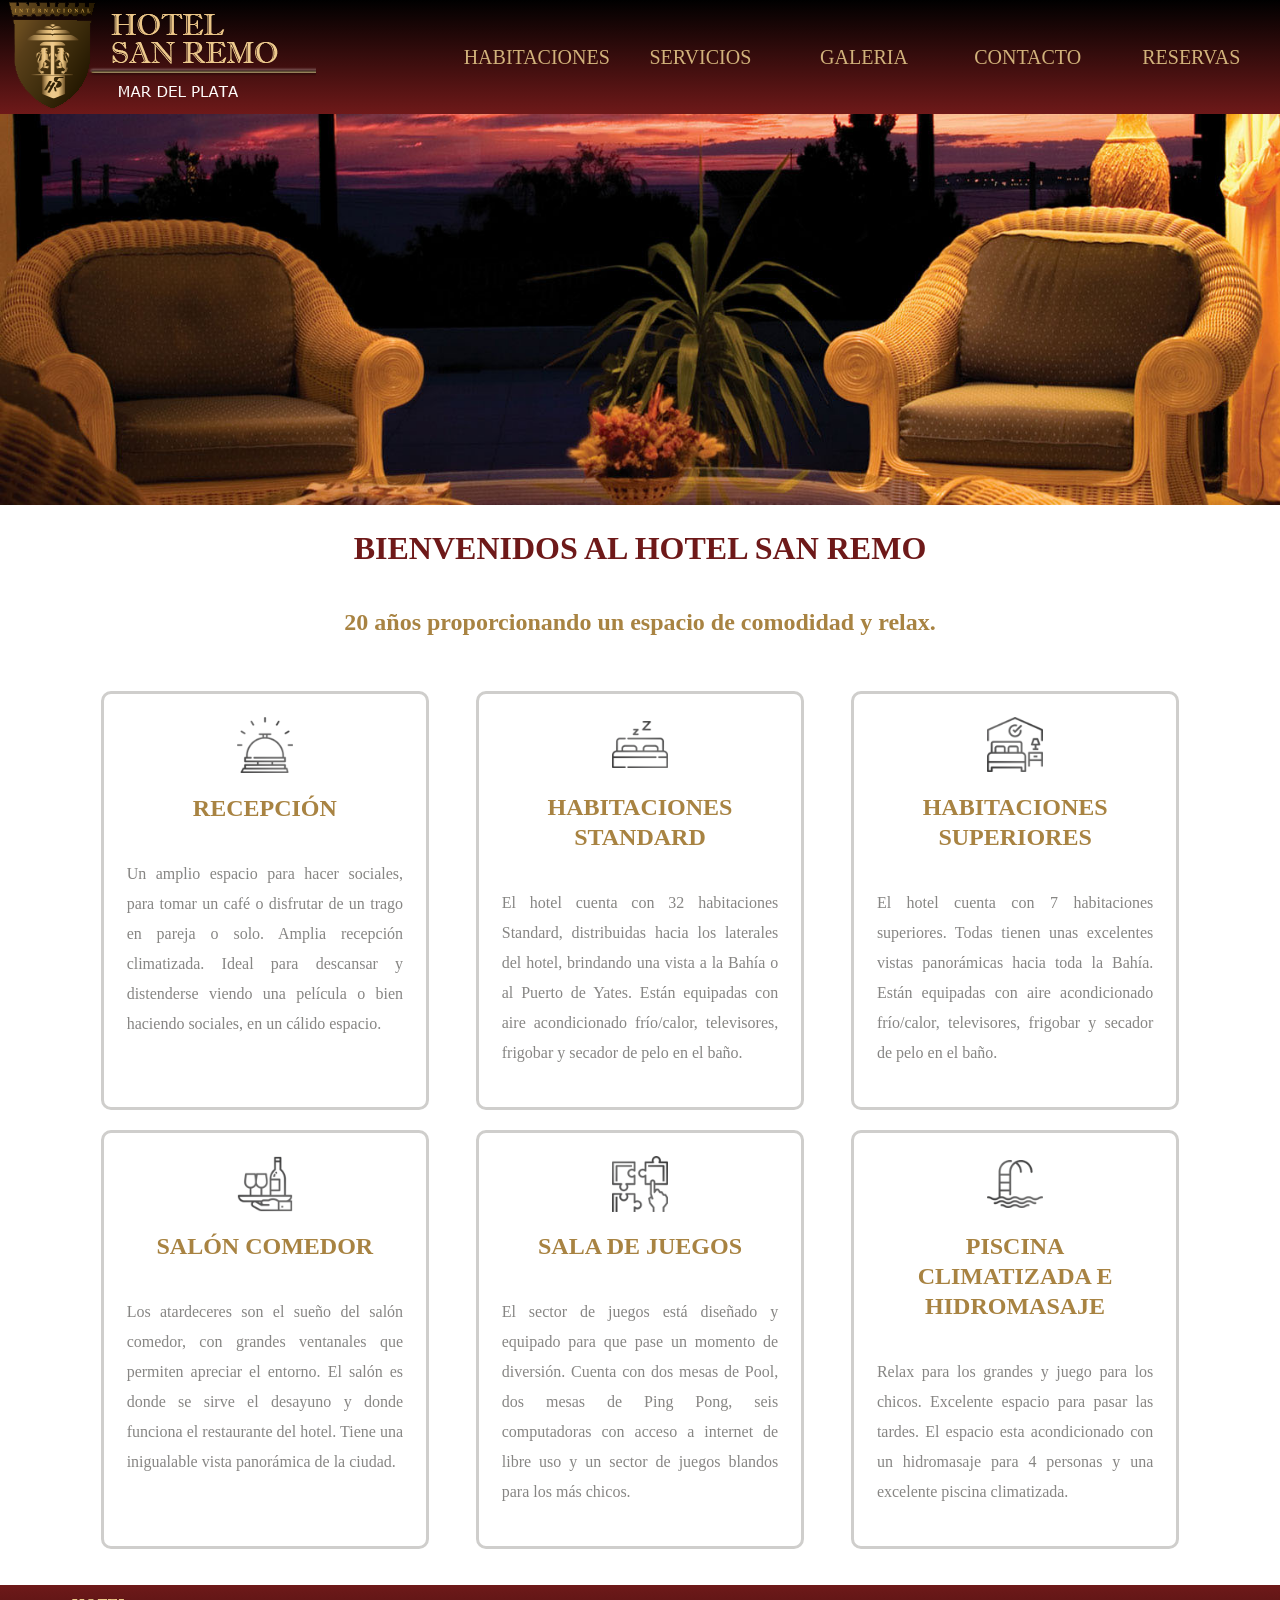
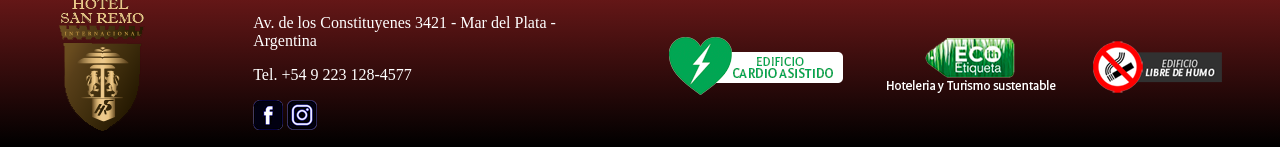
==== index.html @ 0eb79a55 "Add files via upload" ====
<!DOCTYPE html>
<html lang="es">
 <head>
   <title>Hotel San Remo</title> 
   <meta charset="utf-8">
   <meta name="viewport" content="width=device-width, initial-scale=1.0">
   <link rel="icon" href="favicon.ico" type="image/ico">
   <link href = "sanremo.css" rel = "stylesheet" type = "text/css"/> 
 </head> 
	<body>
	
		<header>
		
			<div class="logo">
			<a href="index.html" title="Página principal">
				<img src="imagenes/logo.png" alt="logo">
			</a>
			</div>
			
			<nav>
			<a href="hab.html" title="Donde te podes hospedar">HABITACIONES</a>
			<a href="#" title="Qué ofrecemos">SERVICIOS</a>
			<a href="#" title="Algunas fotos...">GALERIA</a>
			<a href="#" title="Comunicate con nosotros">CONTACTO</a>
			<a href="#" title="Experimentá el mejor hotel">RESERVAS</a>
			</nav>
			
		</header>
		
	<div class="foto">
		<img src="imagenes/slider/3.jpg" alt="instalaciones">
	</div>
	
		<main>
		
			<h1>BIENVENIDOS AL HOTEL SAN REMO</h1>
			<h2>20 años proporcionando un espacio de comodidad y relax.</h2>
			
			<div class="padre">
					<div class="hijo">
						<img src="imagenes/iconos/recepcion.png" alt="campana">
						<h2>RECEPCIÓN</h2>
						<p>Un amplio espacio para hacer sociales, para tomar un café
						o disfrutar de un trago en pareja o solo. Amplia recepción
						climatizada. Ideal para descansar y distenderse viendo una 
						película o bien haciendo sociales, en un cálido espacio.</p>
					</div>
					<div class="hijo">
						<img src="imagenes/iconos/hab_std.png" alt="habitacion standard">
						<h2>HABITACIONES STANDARD</h2>
						<p>El hotel cuenta con 32 habitaciones Standard, distribuidas hacia
						los laterales del hotel, brindando una vista a la Bahía o al Puerto 
						de Yates. Están equipadas con aire acondicionado frío/calor, 
						televisores, frigobar y secador de pelo en el baño.</p>
					</div>
					<div class="hijo">
						<img src="imagenes/iconos/hab_sup.png" alt="habitacion superior">
						<h2>HABITACIONES SUPERIORES</h2>
						<p>El hotel cuenta con 7 habitaciones superiores. Todas tienen unas
						excelentes vistas panorámicas hacia toda la Bahía. Están equipadas 
						con aire acondicionado frío/calor, televisores, frigobar y secador
						de pelo en el baño.</p>
					</div>
					<div class="hijo">
						<img src="imagenes/iconos/salon.png" alt="comedor">
						<h2>SALÓN COMEDOR</h2>
						<p>Los atardeceres son el sueño del salón comedor, con grandes
						ventanales que permiten apreciar el entorno. El salón es donde 
						se sirve el desayuno y donde funciona el restaurante del hotel.
						Tiene una inigualable vista panorámica de la ciudad.</p>
					</div>
					<div class="hijo">
						<img src="imagenes/iconos/juegos.png" alt="juegos">
						<h2>SALA DE JUEGOS</h2>
						<p>El sector de juegos está diseñado y equipado para que pase 
						un momento de diversión. Cuenta con dos mesas de Pool, dos mesas
						de Ping Pong, seis computadoras con acceso a internet de libre 
						uso y un sector de juegos blandos para los más chicos.</p>
					</div>
					<div class="hijo">
						<img src="imagenes/iconos/piscina.png" alt="piscina">
						<h2>PISCINA CLIMATIZADA E HIDROMASAJE</h2>
						<p>Relax para los grandes y juego para los chicos. Excelente espacio
						para pasar las tardes. El espacio esta acondicionado con un 
						hidromasaje para 4 personas y una excelente piscina climatizada.</p>
					</div>
		</main>
		
		<footer>
		
			<div class="logo2">
			<img src="imagenes/logo_footer.png" alt="logo 2">
			</div>
			
			<div class="contacto">
			<p>Av. de los Constituyenes 3421 - Mar del Plata - Argentina</p>
			<p>Tel. +54 9 223 128-4577</p>
			<a href="https://www.facebook.com/" title="facebook" target="_blank"><img src="imagenes/iconos/facebook.png" alt="facebook"></a>
			<a href="https://www.instagram.com/" title="instagram" target="_blank"><img src="imagenes/iconos/instagram.png" alt="instagram"></a>
			</div>
			
			<div class="caracteristicas">
			<img src="imagenes/iconos/cardio.png" alt="cardio asistido">
			<img src="imagenes/iconos/eco.png" alt="eco etiqueta">
			<img src="imagenes/iconos/libre.png" alt="libre de humo">
			</div>
			
		</footer>
	</body>
 </html>
---- sanremo.css ----
body{
	margin:0;
}

header{
	display:flex;
	width:100%;
    height:auto;
	background:linear-gradient(#000000, #6e1919);
	justify-content:space-between;
	align-items:center;
}

.logo{
	width:15%;
	height:auto;
}

nav{
	display:flex;
	width:65%;
	height:auto;
	justify-content:space-evenly;
}

nav a:link, nav a:visited{
	font-size:20px;
	text-decoration:none;
	color:#d1b27b;
	display:flex;
	width:18%;
	height:40px;
	justify-content:center;
    align-items:center;
	transition:all 0.5s;
}

nav a:hover{
	background-color:#a88342;
	color:white;
	font-size:21px;
	border-radius:5px;
	height:40px;
}


.foto img{
	width:100%;
	height:auto;
}


main{
	display:flex;
	flex:wrap;
	width:100%;
    height:auto;
	flex-direction:column;
    align-items:center;
}

h1{
	color:#6e1919;
}


.padre{
	display:flex;
	width:90%;
    height:auto;
	flex-wrap:wrap;
    justify-content:space-evenly;
	padding:2%;
}

.hijo{
	display:flex;
	flex-direction:column;
	align-items:center;
	width:24%;
    height:auto;
	border:solid;
	border-color:#cfcecc;
	border-radius:10px;
	padding:2%;
	margin:10px;
	color:#878684;
	line-height:30px;
	text-align:justify;
}
.hijo img{
	width:20%;
	height:auto;
}

.hijo h2{
	text-align:center;
	line-height:30px;
	color:#a88342;
}

h2{
	color:#a88342;
}

footer{
	display:flex;
	width:100%;
    height:auto;
	justify-content: space-evenly;
    align-items:center;
	background:linear-gradient(#6e1919, #000000);

}

.logo2{
	width:12%;
    height:auto;
	margin:10px;
}

.contacto{
	width:28%;
	height:auto;
	color:white;
}

.caracteristicas{
	display:flex;
	width:46%;
	height:auto;	
	justify-content:space-around;
}



@media screen and (max-width:1000px){

	header{
		flex-direction:column;
		align-items:center;
	}

	.logo{
		width:80%;
	}
	
	nav{
		flex-direction:column;
		align-items:center;
	}
	
	nav a:link{
		width:95%;
		margin:10px;
		height:25px;
	}

	
	
	main{
		width:100%;
		align-items: center;
		text-align:center;
	}
	
	.padre{
			width:98%;
			height:auto;
	}
	
	.hijo{
		width:98%;
		height:auto;
		padding:2%;
	}

	
	h1{
		font-size:30px;
	}
	h2{
		font-size:24px;
	}
	
	p{
		font-size:20px;
	}
	

	
	footer{
		flex-direction:column;
		align-items:center;
	}
	
	.logo2{
		width:30%;
		height:auto;
	}
	
	.contacto{
		display:flex;
		width:75%;
		height:auto;
		align-items:center;
		margin-bottom:20px;
		justify-content:center;
		flex-direction: column;
	}
	
	.contacto p{
		font-size:25px;
	}
	
	.contacto img{
		width:100%;
		height:50px;
	}
	
	.caracteristicas{
		display:flex;
		width:98%;
		margin-bottom:20px;
		height:auto;
		flex-direction: column;
		align-items: center;
		padding:2%;
	}
}
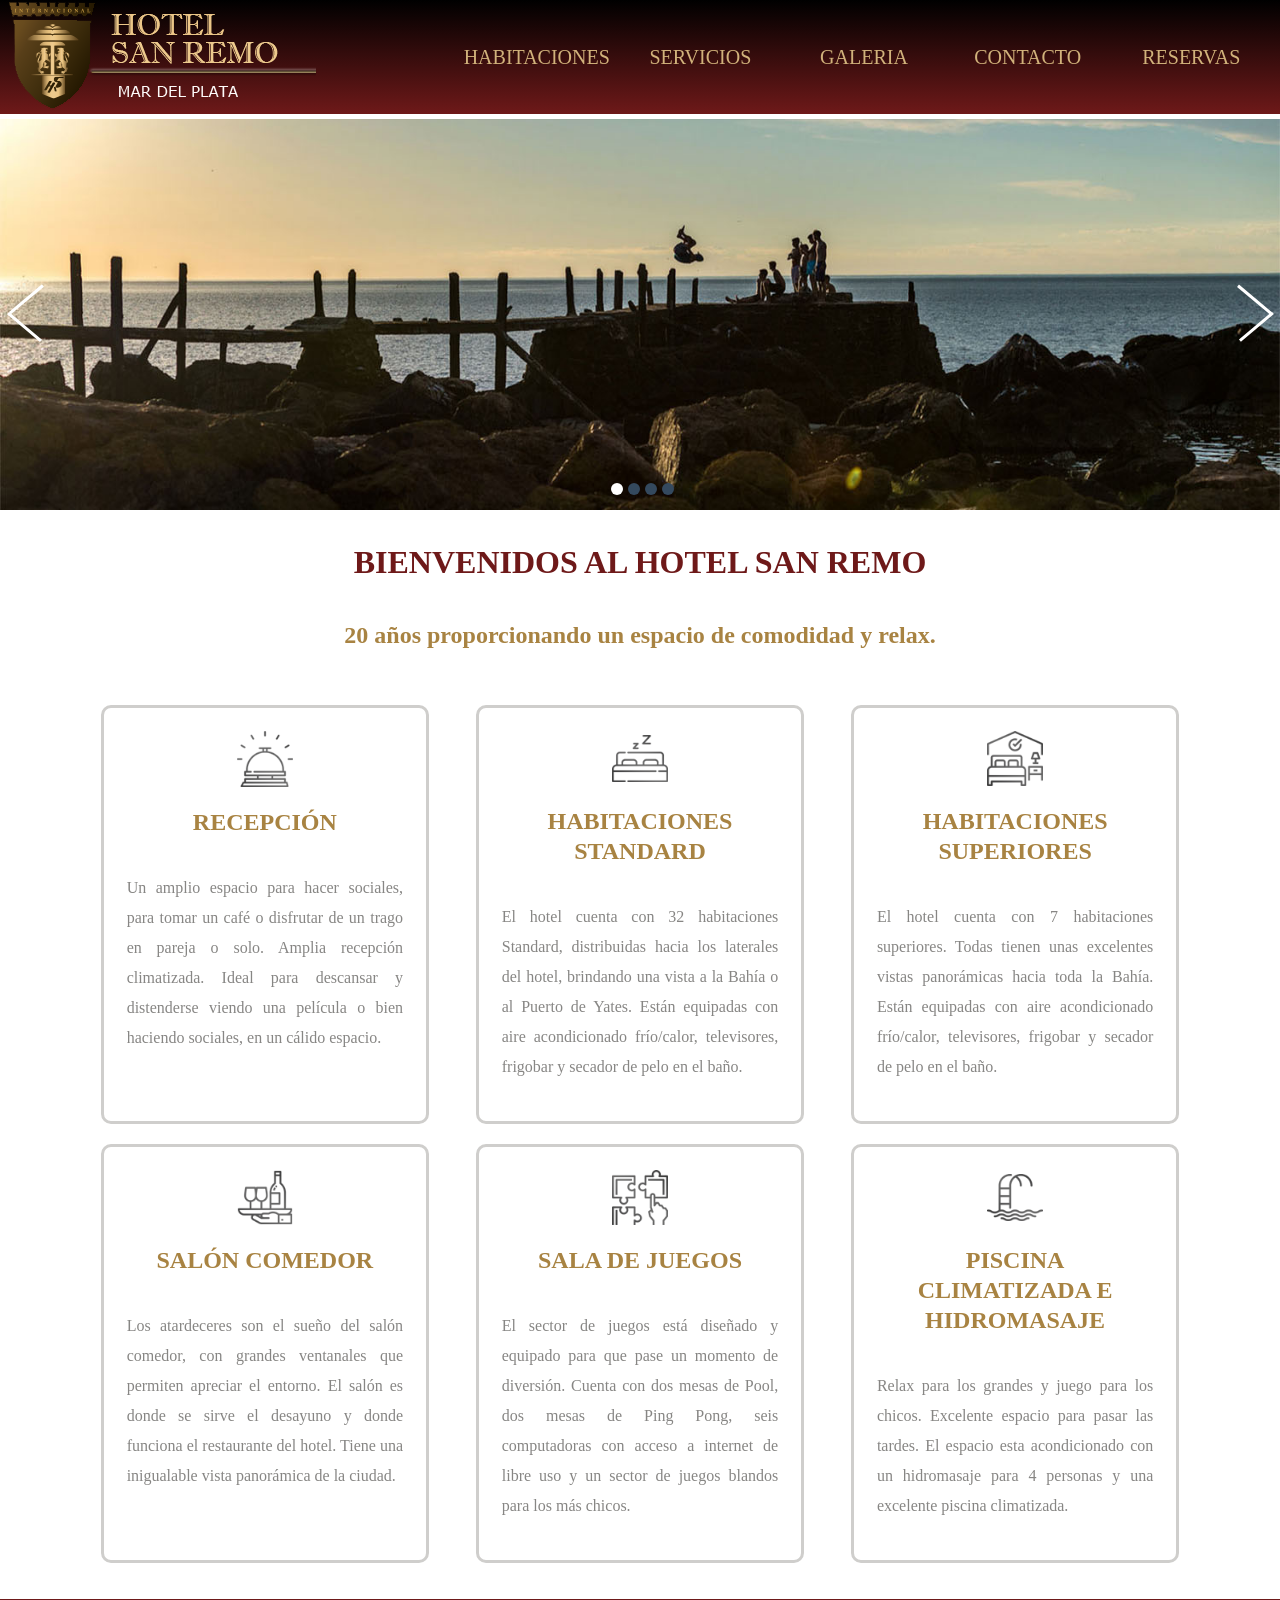
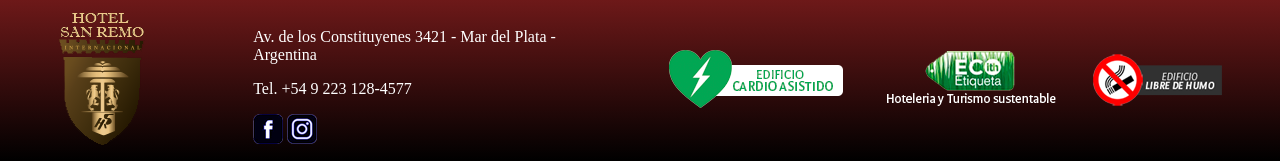
==== commit 4a0544ce: "Add files via upload" ====
--- a/index.html
+++ b/index.html
@@ -6,6 +6,12 @@
    <meta name="viewport" content="width=device-width, initial-scale=1.0">
    <link rel="icon" href="favicon.ico" type="image/ico">
    <link href = "sanremo.css" rel = "stylesheet" type = "text/css"/> 
+   
+   <!-- Start WOWSlider.com HEAD section -->
+<link rel="stylesheet" type="text/css" href="engine1/style.css" />
+<script type="text/javascript" src="engine1/jquery.js"></script>
+<!-- End WOWSlider.com HEAD section -->
+
  </head> 
 	<body>
 	
@@ -27,9 +33,32 @@
 			
 		</header>
 		
-	<div class="foto">
-		<img src="imagenes/slider/3.jpg" alt="instalaciones">
+		
+	<!-- Start WOWSlider.com BODY section -->
+	<div id="wowslider-container1">
+	<div class="ws_images">
+		<ul>
+			<li><img src="data1/images/1.jpg" alt="" title="" id="wows1_0"/></li>
+			<li><img src="data1/images/2.jpg" alt="" title="" id="wows1_1"/></li>
+			<li><img src="data1/images/3.jpg" alt="" title="" id="wows1_2"/></li>
+			<li><img src="data1/images/4.jpg" alt="" title="" id="wows1_3"/></li>
+		</ul>
 	</div>
+		<div class="ws_bullets">
+		<div>
+			<a href="#" title=""><span><img src="data1/tooltips/1.jpg" alt=""/>1</span></a>
+			<a href="#" title=""><span><img src="data1/tooltips/2.jpg" alt=""/>2</span></a>
+			<a href="#" title=""><span><img src="data1/tooltips/3.jpg" alt=""/>3</span></a>
+			<a href="#" title=""><span><img src="data1/tooltips/4.jpg" alt=""/>4</span></a>
+		</div>
+		</div>
+		<div class="ws_script" style="position:absolute;left:-99%"><a href="http://wowslider.net">wow slider</a> by WOWSlider.com v9.0</div>
+	<div class="ws_shadow"></div>
+	</div>	
+	<script type="text/javascript" src="engine1/wowslider.js"></script>
+	<script type="text/javascript" src="engine1/script.js"></script>
+	<!-- End WOWSlider.com BODY section -->
+		
 	
 		<main>
 		
--- a/sanremo.css
+++ b/sanremo.css
@@ -44,12 +44,6 @@
 }
 
 
-.foto img{
-	width:100%;
-	height:auto;
-}
-
-
 main{
 	display:flex;
 	flex:wrap;
@@ -58,6 +52,7 @@
 	flex-direction:column;
     align-items:center;
 }
+
 
 h1{
 	color:#6e1919;
--- a/engine1/style.css
+++ b/engine1/style.css
@@ -0,0 +1,476 @@
+/*
+ *	generated by WOW Slider 9.0
+ *	template Stream
+ */
+@import url(https://fonts.googleapis.com/css?family=PT+Sans&subset=latin,latin-ext);
+#wowslider-container1 { 
+	display: table;
+	zoom: 1; 
+	position: relative;
+	width: 100%;
+	max-width: 100%;
+	max-height:458px;
+	margin:5px auto 12.5px;
+	z-index:90;
+	text-align:left; /* reset align=center */
+	font-size: 10px;
+	text-shadow: none; /* fix some user styles */
+
+	/* reset box-sizing (to boostrap friendly) */
+	-webkit-box-sizing: content-box;
+	-moz-box-sizing: content-box;
+	box-sizing: content-box; 
+}
+* html #wowslider-container1{ width:1500px }
+#wowslider-container1 .ws_images ul{
+	position:relative;
+	width: 10000%; 
+	height:100%;
+	left:0;
+	list-style:none;
+	margin:0;
+	padding:0;
+	border-spacing:0;
+	overflow: visible;
+	/*table-layout:fixed;*/
+}
+#wowslider-container1 .ws_images ul li{
+	position: relative;
+	width:1%;
+	height:100%;
+	line-height:0; /*opera*/
+	overflow: hidden;
+	float:left;
+	/*font-size:0;*/
+	padding:0 0 0 0 !important;
+	margin:0 0 0 0 !important;
+}
+
+#wowslider-container1 .ws_images{
+	position: relative;
+	left:0;
+	top:0;
+	height:100%;
+	max-height:458px;
+	max-width: 100%;
+	vertical-align: top;
+	border:none;
+	overflow: hidden;
+}
+#wowslider-container1 .ws_images ul a{
+	width:100%;
+	height:100%;
+	max-height:458px;
+	display:block;
+	color:transparent;
+}
+#wowslider-container1 img{
+	max-width: none !important;
+}
+#wowslider-container1 .ws_images .ws_list img,
+#wowslider-container1 .ws_images > div > img{
+	width:100%;
+	border:none 0;
+	max-width: none;
+	padding:0;
+	margin:0;
+}
+#wowslider-container1 .ws_images > div > img {
+	max-height:458px;
+}
+
+#wowslider-container1 .ws_images iframe {
+	position: absolute;
+	z-index: -1;
+}
+
+#wowslider-container1 .ws-title > div {
+	display: inline-block !important;
+}
+
+#wowslider-container1 a{ 
+	text-decoration: none; 
+	outline: none; 
+	border: none; 
+}
+
+#wowslider-container1  .ws_bullets { 
+	float: left;
+	position:absolute;
+	z-index:70;
+}
+#wowslider-container1  .ws_bullets div{
+	position:relative;
+	float:left;
+	font-size: 0px;
+}
+/* compatibility with Joomla styles */
+#wowslider-container1  .ws_bullets a {
+	line-height: 0;
+}
+
+#wowslider-container1  .ws_script{
+	display:none;
+}
+#wowslider-container1 sound, 
+#wowslider-container1 object{
+	position:absolute;
+}
+
+/* prevent some of users reset styles */
+#wowslider-container1 .ws_effect {
+	position: static;
+	width: 100%;
+	height: 100%;
+}
+
+#wowslider-container1 .ws_photoItem {
+	border: 2em solid #fff;
+	margin-left: -2em;
+	margin-top: -2em;
+}
+#wowslider-container1 .ws_cube_side {
+	background: #A6A5A9;
+}
+
+
+#wowslider-container1.ws_gestures {
+	cursor: -webkit-grab;
+	cursor: -moz-grab;
+	cursor: url("[data-uri]"), move;
+}
+#wowslider-container1.ws_gestures.ws_grabbing {
+	cursor: -webkit-grabbing;
+	cursor: -moz-grabbing;
+	cursor: url("[data-uri]"), move;
+}
+
+/* hide controls when video start play */
+#wowslider-container1.ws_video_playing .ws_bullets,
+#wowslider-container1.ws_video_playing .ws_fullscreen,
+#wowslider-container1.ws_video_playing .ws_next,
+#wowslider-container1.ws_video_playing .ws_prev {
+	display: none;
+}
+
+
+/* youtube/vimeo buttons */
+#wowslider-container1 .ws_video_btn {
+	position: absolute;
+	display: none;
+	cursor: pointer;
+	top: 0;
+	left: 0;
+	width: 100%;
+	height: 100%;
+	z-index: 55;
+}
+#wowslider-container1 .ws_video_btn.ws_youtube,
+#wowslider-container1 .ws_video_btn.ws_vimeo {
+	display: block;
+}
+#wowslider-container1 .ws_video_btn div {
+	position: absolute;
+	background-image: url(./playvideo.png);
+	background-size: 200%;
+	top: 50%;
+	left: 50%;
+	width: 7em;
+	height: 5em;
+	margin-left: -3.5em;
+	margin-top: -2.5em;
+}
+#wowslider-container1 .ws_video_btn.ws_youtube div {
+	background-position: 0 0;
+}
+#wowslider-container1 .ws_video_btn.ws_youtube:hover div {
+	background-position: 100% 0;
+}
+#wowslider-container1 .ws_video_btn.ws_vimeo div {
+	background-position: 0 100%;
+}
+#wowslider-container1 .ws_video_btn.ws_vimeo:hover div {
+	background-position: 100% 100%;
+}
+
+#wowslider-container1 .ws_playpause.ws_hide {
+	display: none !important;
+}
+#wowslider-container1  .ws_bullets { 
+	padding: 15px 0; 
+}
+#wowslider-container1 .ws_bullets a { 
+	width:12px;
+	height:12px;
+	border-radius: 50%;
+	background: #34495E;
+	float: left; 
+	text-indent: -4000px; 
+	position:relative;
+	margin-left:5px;
+	color:transparent;
+}
+#wowslider-container1 .ws_bullets a.ws_selbull{
+	background: #ffffff;
+	color:#ffffff;
+}
+#wowslider-container1 a.ws_next, #wowslider-container1 a.ws_prev {
+	position: absolute;
+	top: 50%;
+	height: 7em;
+	margin-top: -3.5em;
+	width: 5em;
+	z-index: 60;
+}
+#wowslider-container1 a.ws_next{
+	right:0;
+}
+
+#wowslider-container1 a.ws_next span i:after,
+#wowslider-container1 a.ws_next span b:after,
+#wowslider-container1 a.ws_next span i:before,
+#wowslider-container1 a.ws_next span b:before,
+#wowslider-container1 a.ws_prev span i:after,
+#wowslider-container1 a.ws_prev span b:after,
+#wowslider-container1 a.ws_prev span i:before,
+#wowslider-container1 a.ws_prev span b:before{
+	content: '';
+	position: absolute;
+	width: 100%;
+	height: .3em;
+	background: #ffffff;
+	top: 3.2em;
+	-webkit-transition: .3s all ease-in-out;
+	transition: .3s all ease-in-out;
+
+	/* Fix  */
+	-webkit-backface-visibility: hidden;
+	backface-visibility: hidden;
+	outline: 1px solid transparent;
+}
+#wowslider-container1 a.ws_next span b:after,
+#wowslider-container1 a.ws_next span b:before,
+#wowslider-container1 a.ws_prev span b:after,
+#wowslider-container1 a.ws_prev span b:before{
+	background: #34495E;
+	width: 0;
+}
+#wowslider-container1 a.ws_next span i:after,
+#wowslider-container1 a.ws_next span b:after,
+#wowslider-container1 a.ws_prev span i:after,
+#wowslider-container1 a.ws_prev span b:after{
+	-webkit-transform: rotate(40deg);
+	-ms-transform: rotate(40deg);
+	transform: rotate(40deg);
+}
+#wowslider-container1 a.ws_next span i:before,
+#wowslider-container1 a.ws_next span b:before,
+#wowslider-container1 a.ws_prev span i:before,
+#wowslider-container1 a.ws_prev span b:before{
+	-webkit-transform: rotate(-40deg);
+	-ms-transform: rotate(-40deg);
+	transform: rotate(-40deg);
+}
+
+#wowslider-container1 a.ws_prev span i:after,
+#wowslider-container1 a.ws_prev span i:before,
+#wowslider-container1 a.ws_prev span b:after,
+#wowslider-container1 a.ws_prev span b:before{
+	-webkit-transform-origin: 0 0;
+	-ms-transform-origin: 0 0;
+	transform-origin: 0 0;
+	left: 1em;
+}
+#wowslider-container1 a.ws_next span i:after,
+#wowslider-container1 a.ws_next span i:before,
+#wowslider-container1 a.ws_next span b:after,
+#wowslider-container1 a.ws_next span b:before{
+	-webkit-transform-origin: 100% 0;
+	-ms-transform-origin: 100% 0;
+	transform-origin: 100% 0;
+	right: 1em;
+}
+
+#wowslider-container1 a.ws_next:hover span i:before,
+#wowslider-container1 a.ws_next:hover span b:before,
+#wowslider-container1 a.ws_prev:hover span i:before,
+#wowslider-container1 a.ws_prev:hover span b:before{
+	-webkit-transform: rotate(-30deg);
+	-ms-transform: rotate(-30deg);
+	transform: rotate(-30deg);
+}
+#wowslider-container1 a.ws_next:hover span i:after,
+#wowslider-container1 a.ws_next:hover span b:after,
+#wowslider-container1 a.ws_prev:hover span i:after,
+#wowslider-container1 a.ws_prev:hover span b:after{
+	-webkit-transform: rotate(30deg);
+	-ms-transform: rotate(30deg);
+	transform: rotate(30deg);
+}
+#wowslider-container1 a.ws_prev:hover span b:after,
+#wowslider-container1 a.ws_prev:hover span b:before,
+#wowslider-container1 a.ws_next:hover span b:after,
+#wowslider-container1 a.ws_next:hover span b:before{
+	width:100%;
+}
+
+/*playpause*/
+#wowslider-container1 .ws_playpause {
+    position: absolute;
+    width: 3em;
+    height: 2em;
+    top: 1.5em;
+    left: 0.5em;
+    z-index: 59;
+}
+
+#wowslider-container1 .ws_pause span i, #wowslider-container1 .ws_pause span b{
+	position: absolute;
+  	width: 0.2em;
+  	height: 2em;
+  	background: #ffffff;
+	-webkit-transition: background 300ms ease-in-out;
+	transition: background 300ms ease-in-out;
+}
+
+#wowslider-container1 .ws_pause span i{
+	left: 1.4em;
+}
+
+#wowslider-container1 .ws_pause span b{
+	left: 2.1em;
+}
+
+
+#wowslider-container1 .ws_play span{
+	border: solid transparent;
+	position: absolute;
+  	pointer-events: none;
+	border-left-color: #ffffff;
+	border-width: 10px;
+	top: 0;
+	left: 1.4em;
+	-webkit-transition:  border-left-color 300ms ease-in-out;
+	transition:  border-left-color 300ms ease-in-out;
+}
+
+#wowslider-container1 .ws_pause:hover span i, #wowslider-container1 .ws_pause:hover span b{
+	background: #34495E;
+}
+#wowslider-container1 .ws_play:hover span{
+	border-left-color: #34495E;
+}
+/* bottom center */
+#wowslider-container1  .ws_bullets {
+    bottom: 0px;
+	left:50%;
+}
+#wowslider-container1  .ws_bullets div{
+	left:-50%;
+}
+#wowslider-container1 .ws_bulframe span {
+	visibility: visible;
+	opacity: 1;
+	position: absolute;
+	width: 0;
+	height: 0;
+	border-left: 5px solid transparent;
+	border-right: 5px solid transparent;
+	border-top: 5px solid #ffffff;
+	bottom: -5px;
+	margin-left: -5px;
+	left: 50%;
+}#wowslider-container1 .ws-title{
+	position: absolute;
+	font: 1.8em 'PT Sans', sans-serif;	
+	margin-right:10em;
+	z-index: 50;
+    color: #34495E;
+	background: none;
+	padding: 30px;
+	bottom: 0px;
+	top: auto;
+	opacity: 1;
+}
+#wowslider-container1 .ws-title div,#wowslider-container1 .ws-title span{
+	display:inline-block;
+	background-color:#ffffff;
+}
+#wowslider-container1 .ws-title div{
+	display:block;
+	margin-top:0.5em;
+	font-size: 0.8em;
+	line-height: 1.15em;
+	padding: 5px 20px;
+}
+#wowslider-container1 .ws-title span{
+	font-size: 1.6em;
+	padding: 10px 20px;
+}#wowslider-container1 .ws_images > ul{
+	animation: wsBasic 28s infinite;
+	-moz-animation: wsBasic 28s infinite;
+	-webkit-animation: wsBasic 28s infinite;
+}
+@keyframes wsBasic{0%{left:-0%} 17.86%{left:-0%} 25%{left:-100%} 42.86%{left:-100%} 50%{left:-200%} 67.86%{left:-200%} 75%{left:-300%} 92.86%{left:-300%} }
+@-moz-keyframes wsBasic{0%{left:-0%} 17.86%{left:-0%} 25%{left:-100%} 42.86%{left:-100%} 50%{left:-200%} 67.86%{left:-200%} 75%{left:-300%} 92.86%{left:-300%} }
+@-webkit-keyframes wsBasic{0%{left:-0%} 17.86%{left:-0%} 25%{left:-100%} 42.86%{left:-100%} 50%{left:-200%} 67.86%{left:-200%} 75%{left:-300%} 92.86%{left:-300%} }
+
+
+* html #wowslider-container1 .ws_shadow{/*ie6*/
+	background:none;
+	filter:progid:DXImageTransform.Microsoft.AlphaImageLoader( src='engine1//bg.png', sizingMethod='scale');
+}
+*+html #wowslider-container1 .ws_shadow{/*ie7*/
+	background:none;
+	filter:progid:DXImageTransform.Microsoft.AlphaImageLoader( src='engine1//bg.png', sizingMethod='scale');
+}
+#wowslider-container1 .ws_bullets  a img{
+	text-indent:0;
+	display:block;
+	bottom:15px;
+	left:-79px;
+	visibility:hidden;
+	position:absolute;
+    border: 5px solid #FFFFFF;
+	max-width:none;
+}
+#wowslider-container1 .ws_bullets a:hover img{
+	visibility:visible;
+}
+
+#wowslider-container1 .ws_bulframe div div{
+	height:48px;
+	overflow:visible;
+	position:relative;
+}
+#wowslider-container1 .ws_bulframe div {
+	left:0;
+	overflow:hidden;
+	position:relative;
+	width:157px;
+	background-color:#FFFFFF;
+}
+#wowslider-container1  .ws_bullets .ws_bulframe{
+	display:none;
+	bottom:18px;
+	margin-left:6px;
+	overflow:visible;
+	position:absolute;
+	cursor:pointer;
+    border: 0px solid #FFFFFF;
+}#wowslider-container1 .ws_bulframe div div{
+	height: auto;
+}
+
+@media all and (max-width:760px) {
+	#wowslider-container1 .ws_fullscreen {
+		display: block;
+	}
+}
+@media all and (max-width:400px){
+	#wowslider-container1 .ws_controls,
+	#wowslider-container1 .ws_bullets,
+	#wowslider-container1 .ws_thumbs{
+		display: none
+	}
+}
